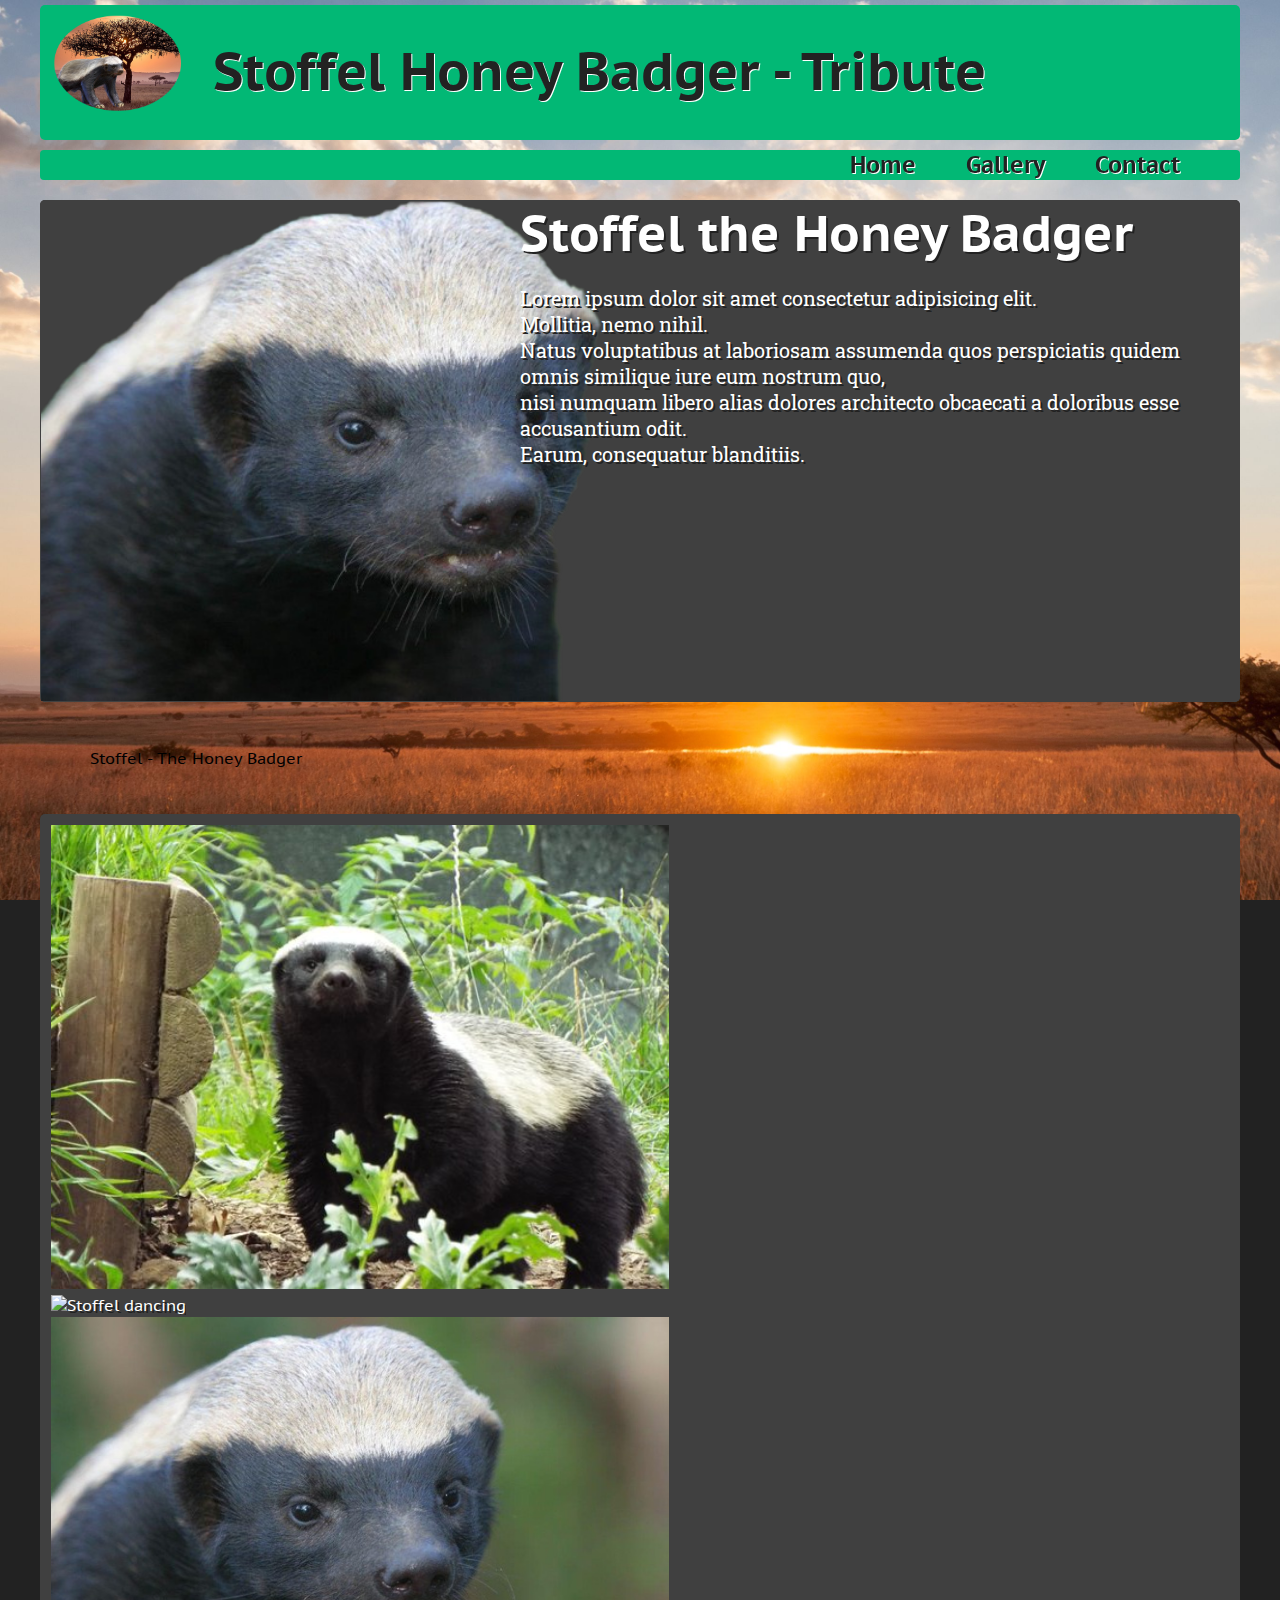
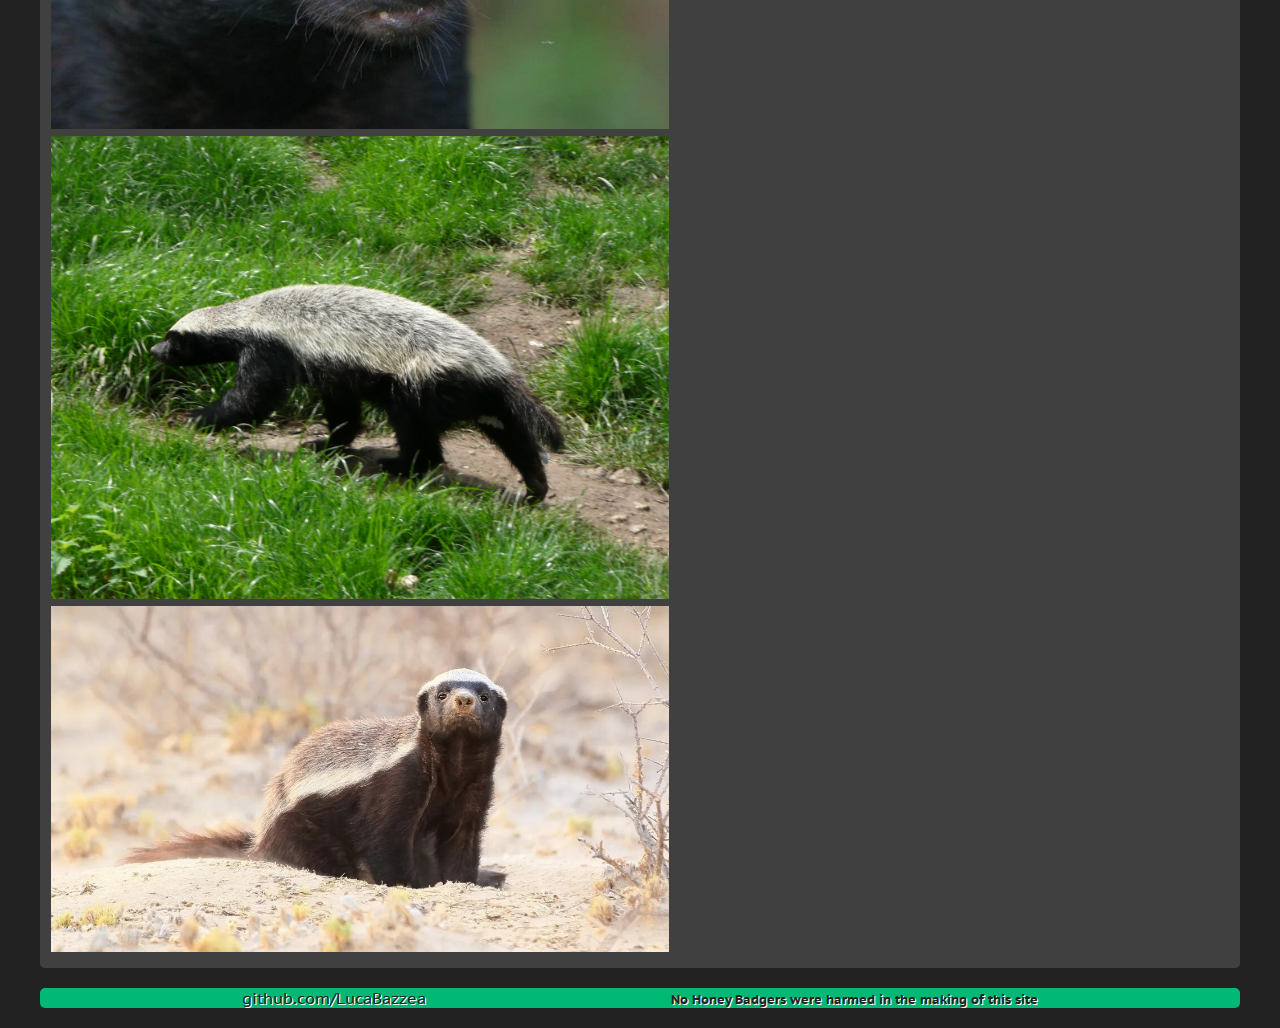
==== index.html @ 53bf0c2d "responsive rules for header and hero" ====
<!DOCTYPE html>
<html lang="en">
    <head>
        <meta charset="UTF-8">
        <meta name="viewport" content="width=device-width, initial-scale=1.0">
        <meta name="author" content="Luca">
        <link href="https://fonts.googleapis.com/css?family=PT+Sans+Caption|Roboto+Slab&display=swap" rel="stylesheet"> 
        <link rel="stylesheet" type="text/css" href="css/main.css">
        <script async defer crossorigin="anonymous" src="https://connect.facebook.net/en_GB/sdk.js#xfbml=1&version=v5.0"></script>
        <link rel="icon" href="img/Badger2icon.png">
        <title>Stoffel Tribute</title>
    </head>
    <body>
            <div id="fb-root"></div>
            
        <header>
            <div id="header">
                <ul>
                    <li class="logo"><img src="img/logo.png" alt="Stoffel logo" height="100px"></li>
                    <li class="h2-lg"><h2>Stoffel Honey Badger - Tribute</h2></li>
                    <li class="h2-sm"><h2>Stoffel Tribute</h2></li>
                </ul>
            </div>
        </header>
        <nav>
            <div id="nav">
                <ul>
                    <li><a href="#footer"><h2>Contact</h2></li></a>
                    <li><a href="#gallery"><h2>Gallery</h2></li></a>
                    <li><a href="#header"><h2>Home</h2></li></a>
                </ul>
            </div>
        </nav>
        <section>
            <div id="hero">
                <article id="heroimg">
                    <img class="herolg" src="img/Badger2.png" alt="A headshot of Stoffel" height="500px">
                    <img class="heromed" src="img/Badger2med.png" alt="A headshot of Stoffel" height="auto">
                    <img class="herosm" src="img/Badger2sm.png" alt="A headshot of Stoffel" height="auto">
                </article>
                <article id="herotxt">
                    <h1>Stoffel the Honey Badger</h1>
                    <p>
                        Lorem ipsum dolor sit amet consectetur adipisicing elit. 
                        <br>Mollitia, nemo nihil. 
                        <br>Natus voluptatibus at laboriosam assumenda quos perspiciatis quidem omnis similique iure eum nostrum quo, 
                        <br>nisi numquam libero alias dolores architecto obcaecati a doloribus esse accusantium odit. 
                        <br>Earum, consequatur blanditiis.
                    </p>
                </article>
            </div>
        </section>
        
            <div id="feed">
                <article class="facebook">
                    <div class="fb-page" data-href="https://web.facebook.com/stoffelthehoneybadger/?_rdc=1&amp;_rdr" data-tabs="timeline" data-width="500px" data-height="563px" data-small-header="false" data-adapt-container-width="true" data-hide-cover="false" data-show-facepile="true">
                        <blockquote cite="https://web.facebook.com/stoffelthehoneybadger/?_rdc=1&amp;_rdr" class="fb-xfbml-parse-ignore">
                            <a href="https://web.facebook.com/stoffelthehoneybadger/?_rdc=1&amp;_rdr">Stoffel - The Honey Badger</a>
                        </blockquote>
                    </div>
                </article>
                <article class="youtube">
                    <iframe width="1000px" height="563px" src="https://www.youtube.com/embed/c36UNSoJenI" frameborder="0" allow="accelerometer; autoplay; encrypted-media; gyroscope; picture-in-picture" allowfullscreen></iframe>
                </article>
                <article class="youtubes">
                    <iframe width="560" height="315" src="https://www.youtube.com/embed/c36UNSoJenI" frameborder="0" allow="accelerometer; autoplay; encrypted-media; gyroscope; picture-in-picture" allowfullscreen></iframe>
                </article>
            </div>    
        
        <section id="gallery">
            <div class="flexbox">
                <picture><img src="img/gorgeousbadger.jpg" alt="Badger in the brush"></picture>
                <picture><img src="img/TheStoffel.gif" alt="Stoffel dancing"></picture>
                <picture><img src="img/Badger2.jpeg" alt="headshot of Stoffel"></picture>
                <picture><img src="img/badgerfield.jpg" alt="Badger in a field"></picture>
                <picture><img src="img/sand-badger.jpg" alt="Badger in the sand"></picture>
            </div>
        </section>
        
        <footer id="footer">
            <div class="feet"><a href="https://github.com/LucaBazzea">github.com/LucaBazzea</a></div>
            <h5 class="feet">No Honey Badgers were harmed in the making of this site</h5>
        </footer>
        
    </body>
</html>
---- css/main.css ----
body {
    margin: 5px 40px 20px 40px;
    font-family: 'PT Sans Caption', sans-serif;
    background-color: #222;
    background-image: url('../img/africa-sunset.jpg');
    background-repeat: no-repeat;
    background-size: cover;
    background-attachment: fixed;
    /*font-family: 'Roboto Slab', serif;*/
}

a {
    color: inherit;
    text-decoration: none;
}

a :hover {
    text-decoration: underline;
    transition-delay: 700ms;
}

p {
    font-family: 'Roboto Slab', serif;
    font-size: 20px;
}

#header {
    background-color: #02b875;
    color: #222;
    text-shadow: 1px 1px #fff;
    border-radius: 5px;
    line-height: 0;
}

#header ul {
    list-style-type: none;
    margin: 0;
    padding: 0 0 0 10px;
}

#header ul li {
    display: inline-block;
}

#header .h2-lg {
    margin: 0 20px;
    position: relative;
    bottom: 25px;
    font-size: 35px;
}

#header .h2-sm {
    display: none;
}

.logo {
    margin: 10px 5px 0 0;
}

nav {
    position: sticky;
    position: -webkit-sticky;
    top: 1px;
    z-index: 1;
}

#nav {
    background-color: #02b875;
    color: #222;
    text-shadow: 1px 1px #fff;
    border-radius: 4px;
    height: 30px;
    margin: 10px 0 0 0;
   
}

#nav ul {
    margin: 0 35px 0 0;
}

#nav ul li {
    list-style-type: none;
    margin: 0 25px;
    font-size: 15px;
    float: right;
}

nav ul li h2 {
    margin: 0;
}

#hero {
    background-color: #404040;
    height: 500px;
    border-radius: 5px;
    padding: 1px 0.5px;
}

#hero article {
    display: inline-block;
}

#hero .herolg {
    display: inline;
}

#hero .heromed, .herosm {
    display: none;
}

#herotxt {
    margin: 0 0 0 40%;
    position: relative;
    top: -505px;
}

#hero h1 {
    font-size: 50px;
    margin: 0;
}

section {
    background-color: #404040;
    border-radius: 5px;
    margin: 20px 0;
    color: white;
    text-shadow: 2px 2px #222;
}

#gallery, #feed {
    padding: 10px;
}

#feed {
    padding: 10px 150px;
}

#feed article {
    display: inline;
}

.youtube {
    float: right;
}

#feed .youtubes {
    display: none;
}

.flexbox {
    flex-wrap: wrap;
    flex-direction: column;
    flex-flow: row wrap;
    display: -webkit-box;
    display: flex;
}
.flexbox picture {
    -webkit-box-flex: auto;
    -ms-flex: auto;
    flex: auto;
    width: 500px;
    margin: .2%;
}

.flexbox picture img {
    width: 100%;
    height: auto;
}

.flexbox picture img :hover {
    scale: 1.1;
}

.facebook, .instagram {
    display: inline;
}

.facebook .fb-page {
    width: 500px;
}

#footer {
    background-color: #02b875;
    color: #222;
    text-shadow: 1px 1px #fff;
    border-radius: 5px;
    text-align: center;
}

#footer .feet {
    display: inline;
    margin: 0 10%;
}

@media screen and (max-width: 1886px) {
    #feed {
        padding: 10px;
    }
}

@media screen and (max-width: 1602px) {
    #feed .youtube {
        display: none;
    }

    #feed .youtubes {
        display: block;
        position: relative;
        top: 125px;
        float: right;
    }
}

@media screen and (max-width: 1166px) {
    #header .h2-lg {
        font-size: 30px;
        bottom: 25px;
    }

    #herotxt {
        position: relative;
        top: -500px;
        margin: 0 1px 0 52%;
    }

    #hero h1 {
        font-size: 35px;
    }

    #hero p {
        font-size: 15px;
    }

    #feed {
        padding: 10px;
    }

    #feed div {
        margin: 0;
    }

    #feed .facebook {
        display: block;
        margin-left: auto;
        margin-right: auto;
        width: 50%;
    }

    #feed .youtubes {
        top: 0;
        float: none;
        display: block;
        margin: 10px auto 0 auto;
        width: 56%;
    }

    #footer .feet {
        margin: 0 5px;
        font-size: 12px;
    }

}

@media screen and (max-width: 1038px) {
    
    #header .h2-lg {
        font-size: 20px;
        bottom: 35px;
    }

    #herotxt {
        margin: 0 10px 0 5%;
    }

    #hero h1 {
        font-size: 50px;
    }

    #hero p {
        font-size: 20px;
    }
}

@media screen and (max-width: 782px) {
    #header .h2-lg {
        display: none;    
    }

    #header .h2-sm {
        margin: 0 0 0 20px;
        display: inline-block;
        position: relative;
        bottom: 40px;
    }

    .herolg {
        display: none;
    }

    .heromed {
        display: inline-block;
    }

    #hero h1 {
        font-size: 30px;
    }

    #hero p {
        font-size: 15px;
    }

    #footer .feet {
        display: inline-block;
    }
}

@media screen and (max-width: 550px) {
    #nav ul {
        margin: 0 10px 0 0;
    }
    
    #nav ul li {
        list-style-type: none;
        margin: 0 20px 0 0;
        font-size: 10px;
        float: right;
    }

    #nav ul li a h2 {
        margin: 5px 0 0 0;
    }
}

@media screen and (max-width: 470px) {
    .logo {
        margin: 10px auto 0 auto;
        display: block;
        width: 50%;
    }
    
    #header h2 {
        margin: 0;
    }

    #header .h2-sm {
        margin: 0 0 0 20px;
        display: inline;
        position: static;
        bottom: 0;
        line-height: 30px;
        text-align: center;
    }

}
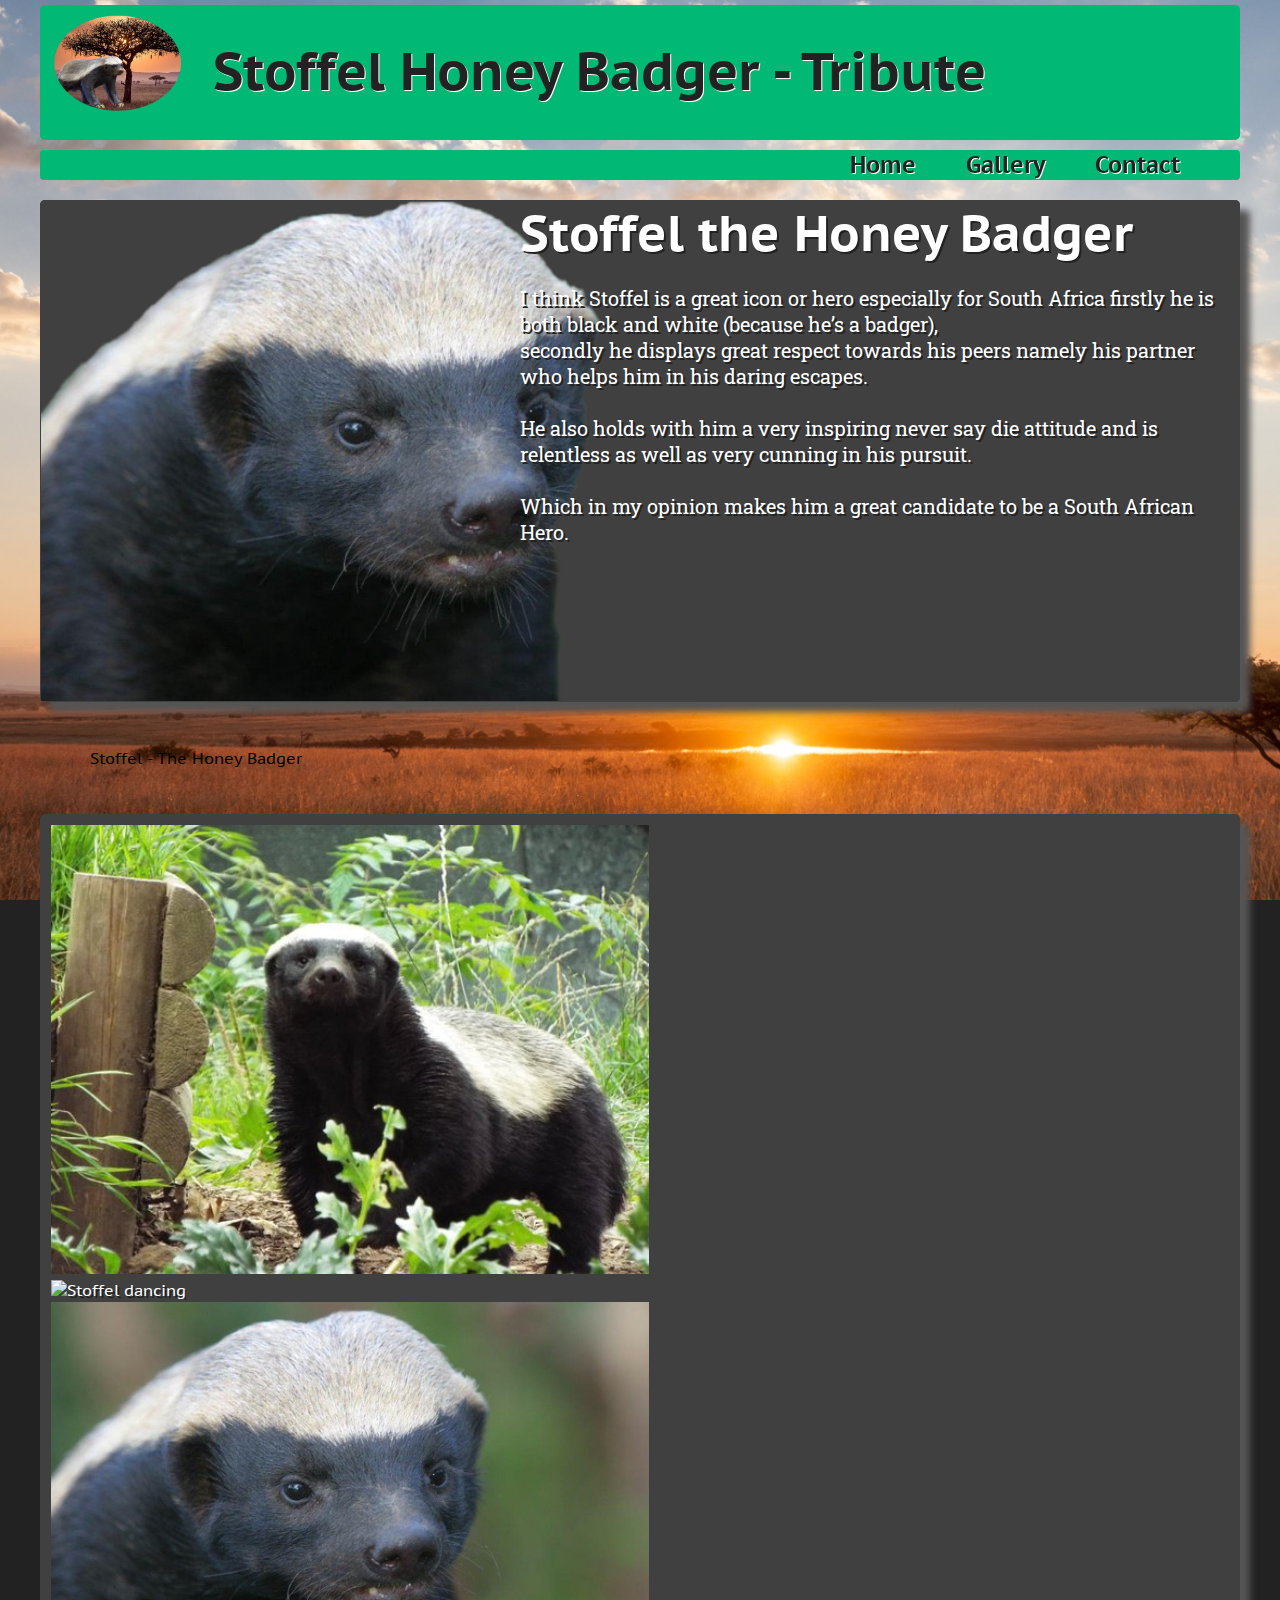
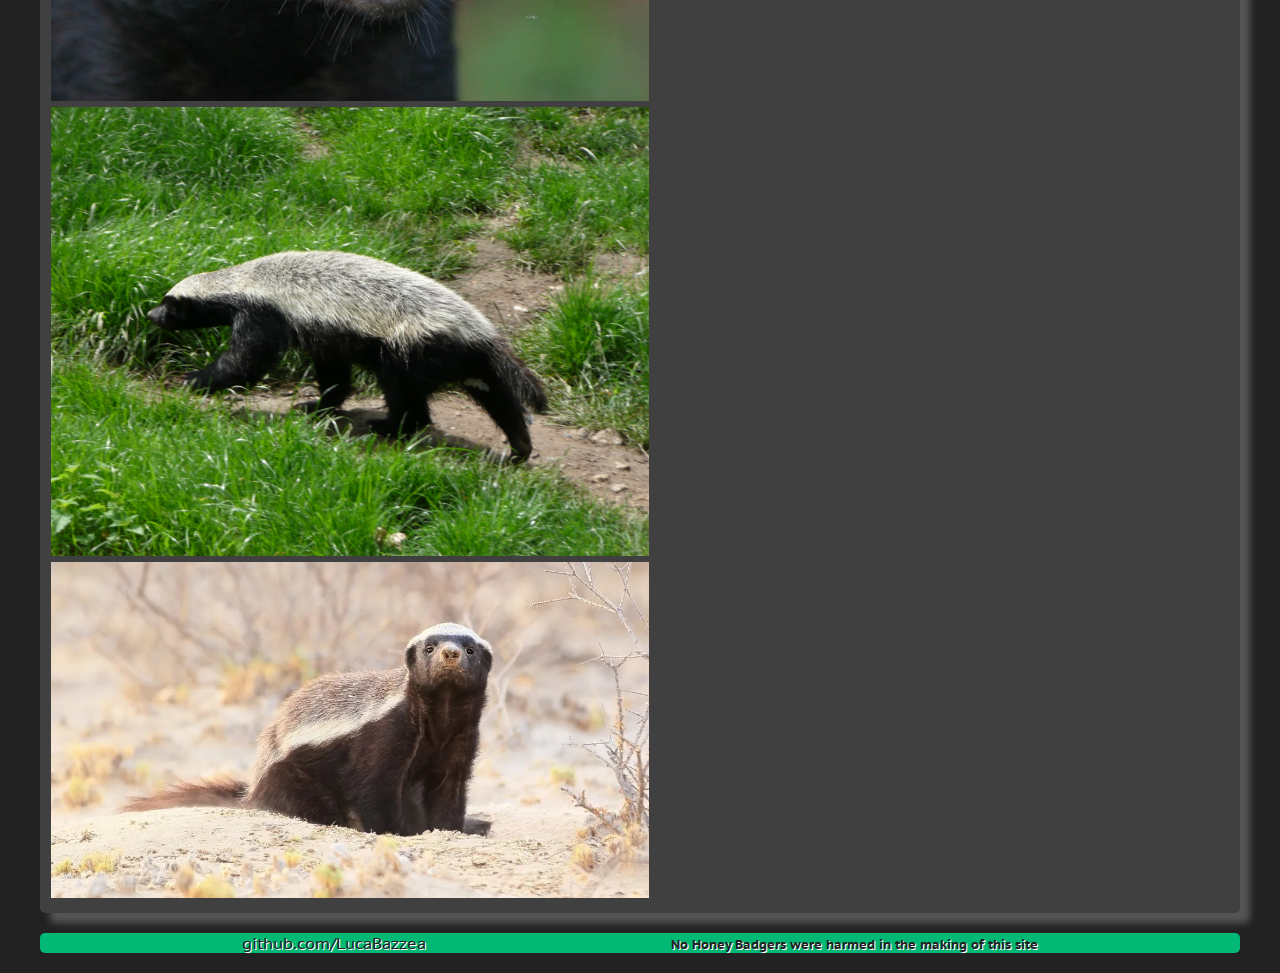
==== commit 4d08ffde: "lightbox" ====
--- a/index.html
+++ b/index.html
@@ -4,6 +4,8 @@
         <meta charset="UTF-8">
         <meta name="viewport" content="width=device-width, initial-scale=1.0">
         <meta name="author" content="Luca">
+        <link rel="stylesheet" href="css/lightbox.min.css">
+        
         <link href="https://fonts.googleapis.com/css?family=PT+Sans+Caption|Roboto+Slab&display=swap" rel="stylesheet"> 
         <link rel="stylesheet" type="text/css" href="css/main.css">
         <script async defer crossorigin="anonymous" src="https://connect.facebook.net/en_GB/sdk.js#xfbml=1&version=v5.0"></script>
@@ -41,11 +43,13 @@
                 <article id="herotxt">
                     <h1>Stoffel the Honey Badger</h1>
                     <p>
-                        Lorem ipsum dolor sit amet consectetur adipisicing elit. 
-                        <br>Mollitia, nemo nihil. 
-                        <br>Natus voluptatibus at laboriosam assumenda quos perspiciatis quidem omnis similique iure eum nostrum quo, 
-                        <br>nisi numquam libero alias dolores architecto obcaecati a doloribus esse accusantium odit. 
-                        <br>Earum, consequatur blanditiis.
+                        I think Stoffel is a great icon or hero especially for South Africa firstly he is both black and white (because he’s a badger), 
+                        <br>secondly he displays great respect towards his peers namely his partner who helps him in his daring escapes.
+                        <br>
+                        <br>He also holds with him a very inspiring never say die attitude and is relentless as well as very cunning in his pursuit.
+                        <br>
+                        <br>Which in my opinion makes him a great candidate to be a South African Hero.
+
                     </p>
                 </article>
             </div>
@@ -59,21 +63,38 @@
                         </blockquote>
                     </div>
                 </article>
+                <article class="facebook-m">
+                    <div class="fb-page" data-href="https://web.facebook.com/stoffelthehoneybadger/?_rdc=1&amp;_rdr" data-tabs="timeline" data-width="350px" data-height="563px" data-small-header="false" data-adapt-container-width="true" data-hide-cover="false" data-show-facepile="true">
+                        <blockquote cite="https://web.facebook.com/stoffelthehoneybadger/?_rdc=1&amp;_rdr" class="fb-xfbml-parse-ignore">
+                            <a href="https://web.facebook.com/stoffelthehoneybadger/?_rdc=1&amp;_rdr">Stoffel - The Honey Badger</a>
+                        </blockquote>
+                    </div>
+                </article>
+                <article class="facebook-s">
+                    <div class="fb-page" data-href="https://web.facebook.com/stoffelthehoneybadger/?_rdc=1&amp;_rdr" data-tabs="timeline" data-width="270px" data-height="500px" data-small-header="false" data-adapt-container-width="true" data-hide-cover="false" data-show-facepile="true">
+                        <blockquote cite="https://web.facebook.com/stoffelthehoneybadger/?_rdc=1&amp;_rdr" class="fb-xfbml-parse-ignore">
+                            <a href="https://web.facebook.com/stoffelthehoneybadger/?_rdc=1&amp;_rdr">Stoffel - The Honey Badger</a>
+                        </blockquote>
+                    </div>
+                </article>
                 <article class="youtube">
                     <iframe width="1000px" height="563px" src="https://www.youtube.com/embed/c36UNSoJenI" frameborder="0" allow="accelerometer; autoplay; encrypted-media; gyroscope; picture-in-picture" allowfullscreen></iframe>
                 </article>
-                <article class="youtubes">
+                <article class="youtube-m">
+                    <iframe width="800px" height="450px" src="https://www.youtube.com/embed/c36UNSoJenI" frameborder="0" allow="accelerometer; autoplay; encrypted-media; gyroscope; picture-in-picture" allowfullscreen></iframe>
+                </article>
+                <article class="youtube-s">
                     <iframe width="560" height="315" src="https://www.youtube.com/embed/c36UNSoJenI" frameborder="0" allow="accelerometer; autoplay; encrypted-media; gyroscope; picture-in-picture" allowfullscreen></iframe>
                 </article>
             </div>    
         
         <section id="gallery">
             <div class="flexbox">
-                <picture><img src="img/gorgeousbadger.jpg" alt="Badger in the brush"></picture>
-                <picture><img src="img/TheStoffel.gif" alt="Stoffel dancing"></picture>
-                <picture><img src="img/Badger2.jpeg" alt="headshot of Stoffel"></picture>
-                <picture><img src="img/badgerfield.jpg" alt="Badger in a field"></picture>
-                <picture><img src="img/sand-badger.jpg" alt="Badger in the sand"></picture>
+                <picture><a href="img/gorgeousbadger.jpg" data-lightbox="mygallery"><img src="img/gorgeousbadger.jpg" alt="Badger in the brush"></a></picture>
+                <picture><a href="img/TheStoffel.gif" data-lightbox="mygallery"><img src="img/TheStoffel.gif" alt="Stoffel dancing"></a></picture>
+                <picture><a href="img/Badger2.jpeg" data-lightbox="mygallery"><img src="img/Badger2.jpeg" alt="headshot of Stoffel"></a></picture>
+                <picture><a href="img/badgerfield.jpg" data-lightbox="mygallery"><img src="img/badgerfield.jpg" alt="Badger in a field"></a></picture>
+                <picture><a href="img/sand-badger.jpg" data-lightbox="mygallery"><img src="img/sand-badger.jpg" alt="Badger in the sand"></a></picture>
             </div>
         </section>
         
@@ -81,6 +102,6 @@
             <div class="feet"><a href="https://github.com/LucaBazzea">github.com/LucaBazzea</a></div>
             <h5 class="feet">No Honey Badgers were harmed in the making of this site</h5>
         </footer>
-        
+        <script src="js/lightbox-plus-jquery.min.js"></script>
     </body>
 </html>--- a/css/main.css
+++ b/css/main.css
@@ -125,6 +125,7 @@
     margin: 20px 0;
     color: white;
     text-shadow: 2px 2px #222;
+    box-shadow: 10px 10px 7px #555;
 }
 
 #gallery, #feed {
@@ -136,14 +137,32 @@
 }
 
 #feed article {
-    display: inline;
-}
-
-.youtube {
+   display: inline;
+}
+
+#feed iframe {
+    background-color: #404040;
+    padding: 10px;
+    border-radius: 5px;
+}
+
+#feed .facebook-m {
+    display: none;
+}
+
+#feed .facebook-s {
+    display: none;
+}
+
+#feed .youtube {
     float: right;
 }
 
-#feed .youtubes {
+#feed .youtube-m {
+    display: none;
+}
+
+#feed .youtube-s {
     display: none;
 }
 
@@ -171,14 +190,6 @@
     scale: 1.1;
 }
 
-.facebook, .instagram {
-    display: inline;
-}
-
-.facebook .fb-page {
-    width: 500px;
-}
-
 #footer {
     background-color: #02b875;
     color: #222;
@@ -203,7 +214,7 @@
         display: none;
     }
 
-    #feed .youtubes {
+    #feed .youtube-s {
         display: block;
         position: relative;
         top: 125px;
@@ -231,6 +242,10 @@
         font-size: 15px;
     }
 
+    #feed article {
+        text-align: center;
+    }
+
     #feed {
         padding: 10px;
     }
@@ -246,12 +261,15 @@
         width: 50%;
     }
 
-    #feed .youtubes {
+    #feed .youtube-m {
         top: 0;
         float: none;
         display: block;
         margin: 10px auto 0 auto;
-        width: 56%;
+    }
+
+    #feed .youtube-s {
+        display: none;
     }
 
     #footer .feet {
@@ -262,7 +280,6 @@
 }
 
 @media screen and (max-width: 1038px) {
-    
     #header .h2-lg {
         font-size: 20px;
         bottom: 35px;
@@ -278,6 +295,22 @@
 
     #hero p {
         font-size: 20px;
+    }
+
+    #feed .facebook {
+        display: none;
+    }
+
+    #feed .facebook-m {
+        display: block;
+    }
+
+    #feed .youtube-m {
+        display: none;
+    }
+
+    #feed .youtube-s {
+        display: block;
     }
 }
 
@@ -293,7 +326,11 @@
         bottom: 40px;
     }
 
-    .herolg {
+    #hero #herotxt {
+     
+    }
+
+    #hero .herolg {
         display: none;
     }
 
@@ -315,6 +352,10 @@
 }
 
 @media screen and (max-width: 550px) {
+    #header ul {
+        text-align: center;
+    }
+    
     #nav ul {
         margin: 0 10px 0 0;
     }
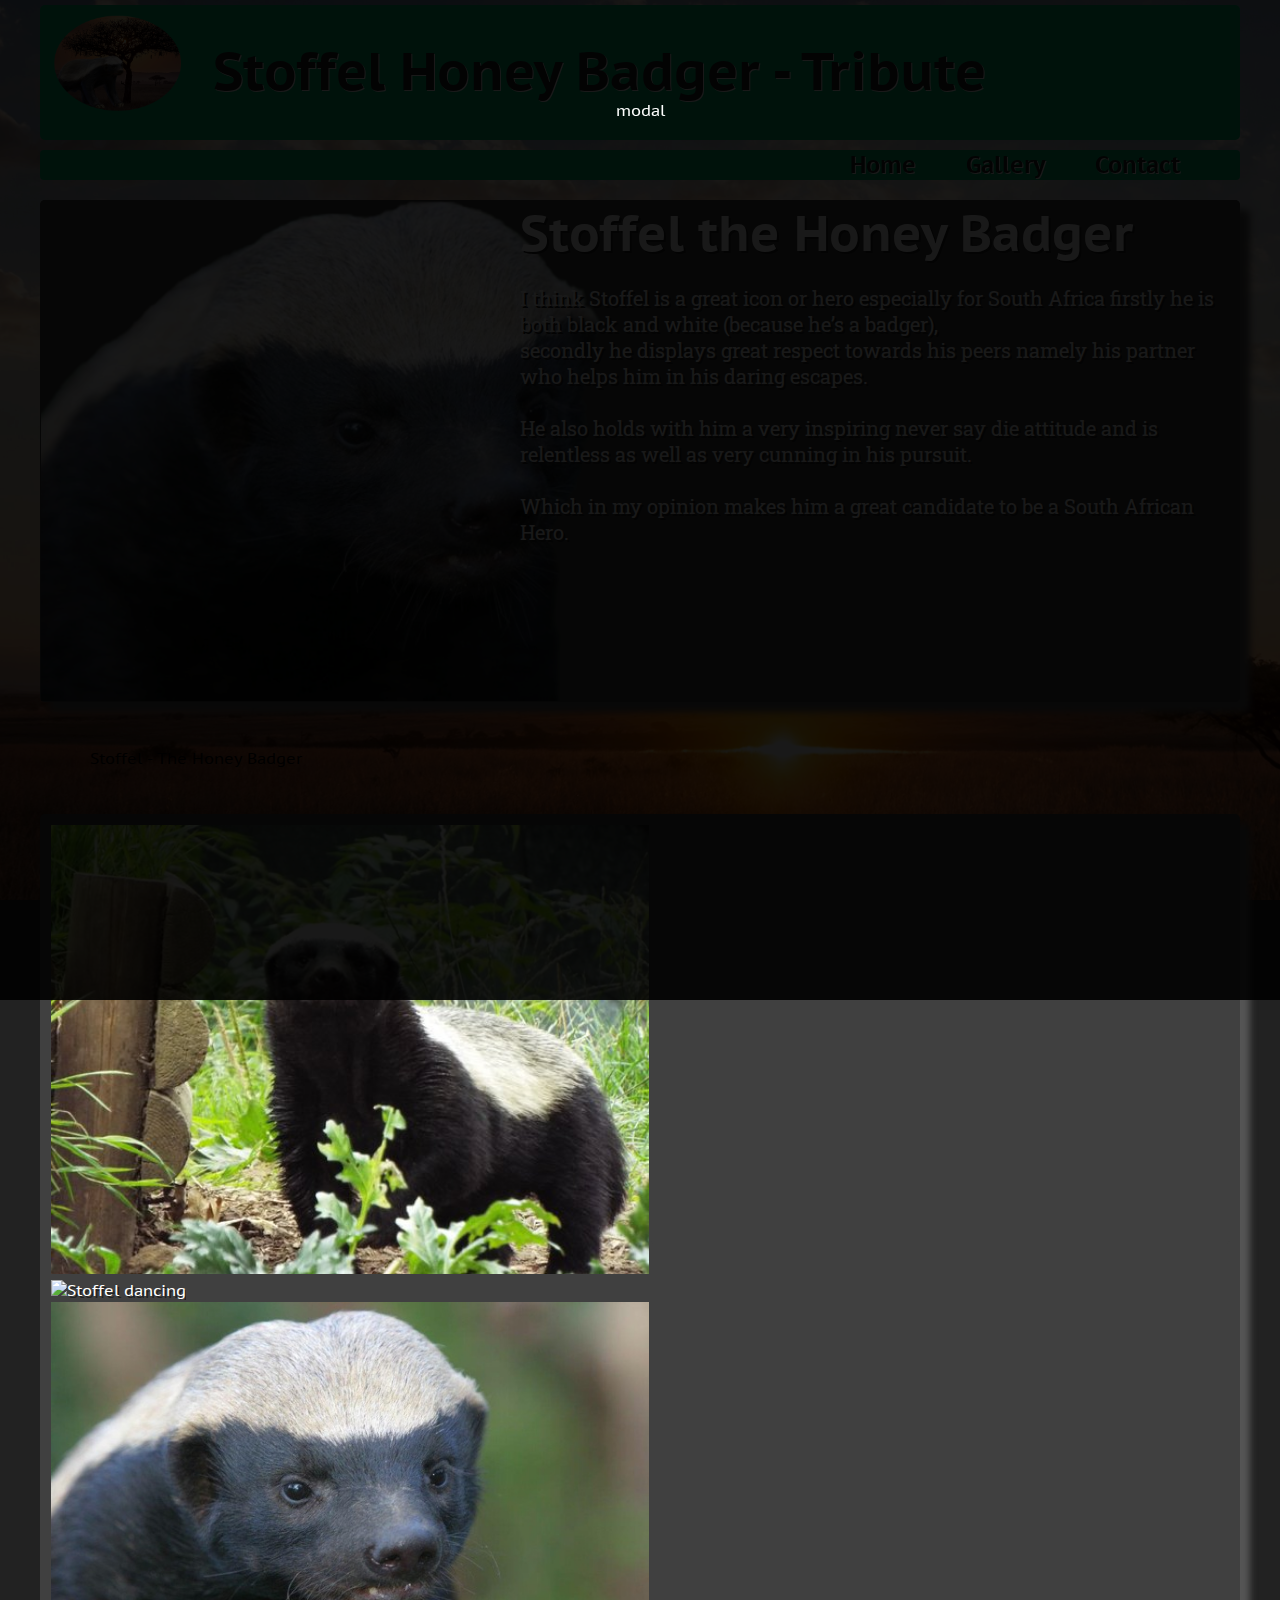
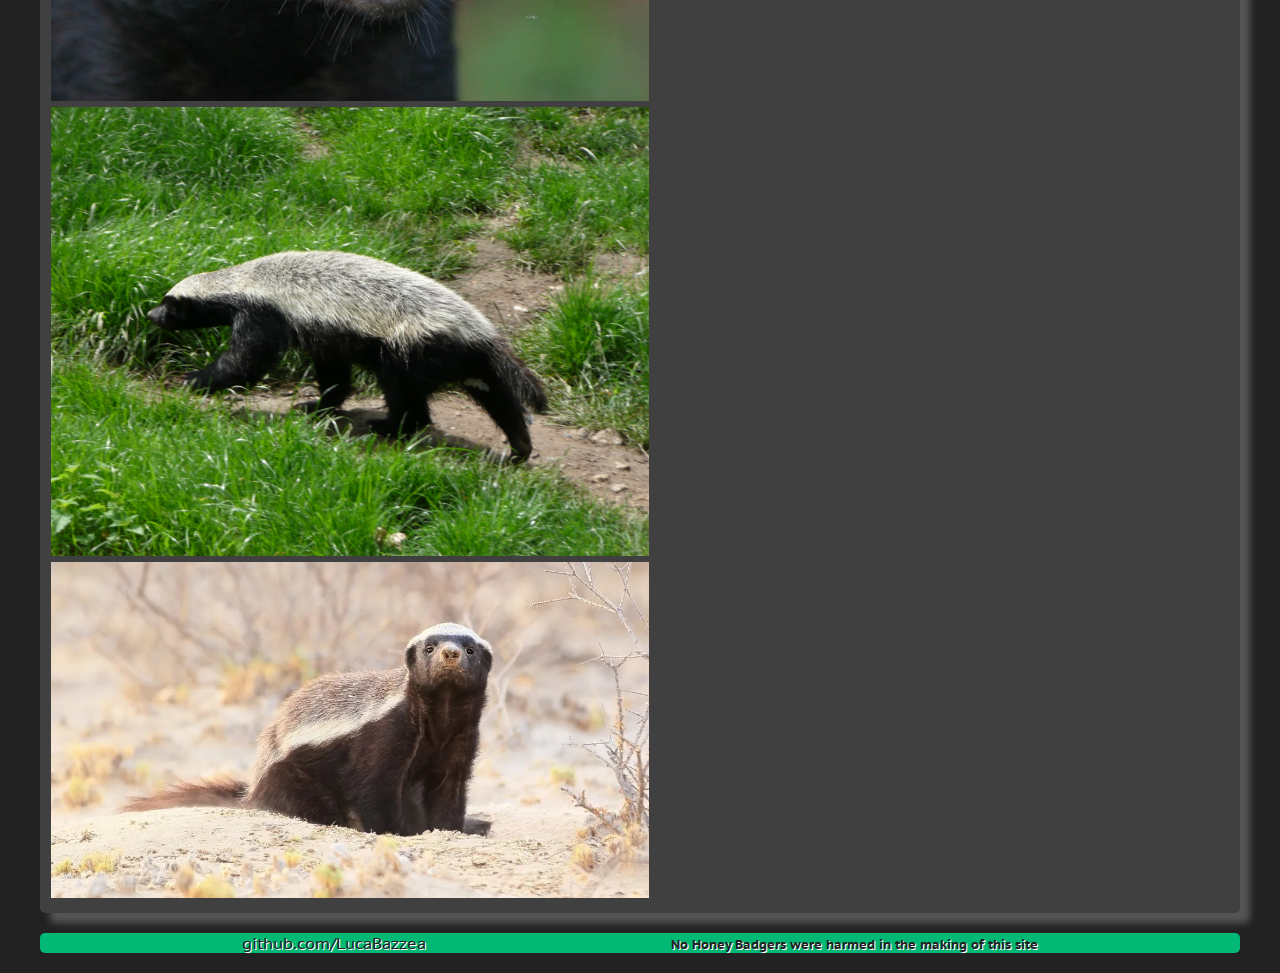
==== commit 6c263512: "modal" ====
--- a/index.html
+++ b/index.html
@@ -4,8 +4,6 @@
         <meta charset="UTF-8">
         <meta name="viewport" content="width=device-width, initial-scale=1.0">
         <meta name="author" content="Luca">
-        <link rel="stylesheet" href="css/lightbox.min.css">
-        
         <link href="https://fonts.googleapis.com/css?family=PT+Sans+Caption|Roboto+Slab&display=swap" rel="stylesheet"> 
         <link rel="stylesheet" type="text/css" href="css/main.css">
         <script async defer crossorigin="anonymous" src="https://connect.facebook.net/en_GB/sdk.js#xfbml=1&version=v5.0"></script>
@@ -86,8 +84,12 @@
                 <article class="youtube-s">
                     <iframe width="560" height="315" src="https://www.youtube.com/embed/c36UNSoJenI" frameborder="0" allow="accelerometer; autoplay; encrypted-media; gyroscope; picture-in-picture" allowfullscreen></iframe>
                 </article>
-            </div>    
+            </div>
         
+        <div id="myModal">
+            modal
+        </div>
+
         <section id="gallery">
             <div class="flexbox">
                 <picture><a href="img/gorgeousbadger.jpg" data-lightbox="mygallery"><img src="img/gorgeousbadger.jpg" alt="Badger in the brush"></a></picture>
@@ -102,6 +104,6 @@
             <div class="feet"><a href="https://github.com/LucaBazzea">github.com/LucaBazzea</a></div>
             <h5 class="feet">No Honey Badgers were harmed in the making of this site</h5>
         </footer>
-        <script src="js/lightbox-plus-jquery.min.js"></script>
+        <script src="js/modal.js"></script>
     </body>
 </html>--- a/css/main.css
+++ b/css/main.css
@@ -166,6 +166,23 @@
     display: none;
 }
 
+#myModal {
+    /*display: none;*/
+    text-align: center;
+    color: white;
+    position: fixed;
+    z-index: 1;
+    padding-top: 100px;
+    margin: 0; 
+    left: 0;
+    top: 0;
+    width: 100%;
+    height: 100%;
+    overflow: auto;
+    background-color: #000;
+    background-color: rgba(0,0,0,0.9);
+  }
+
 .flexbox {
     flex-wrap: wrap;
     flex-direction: column;
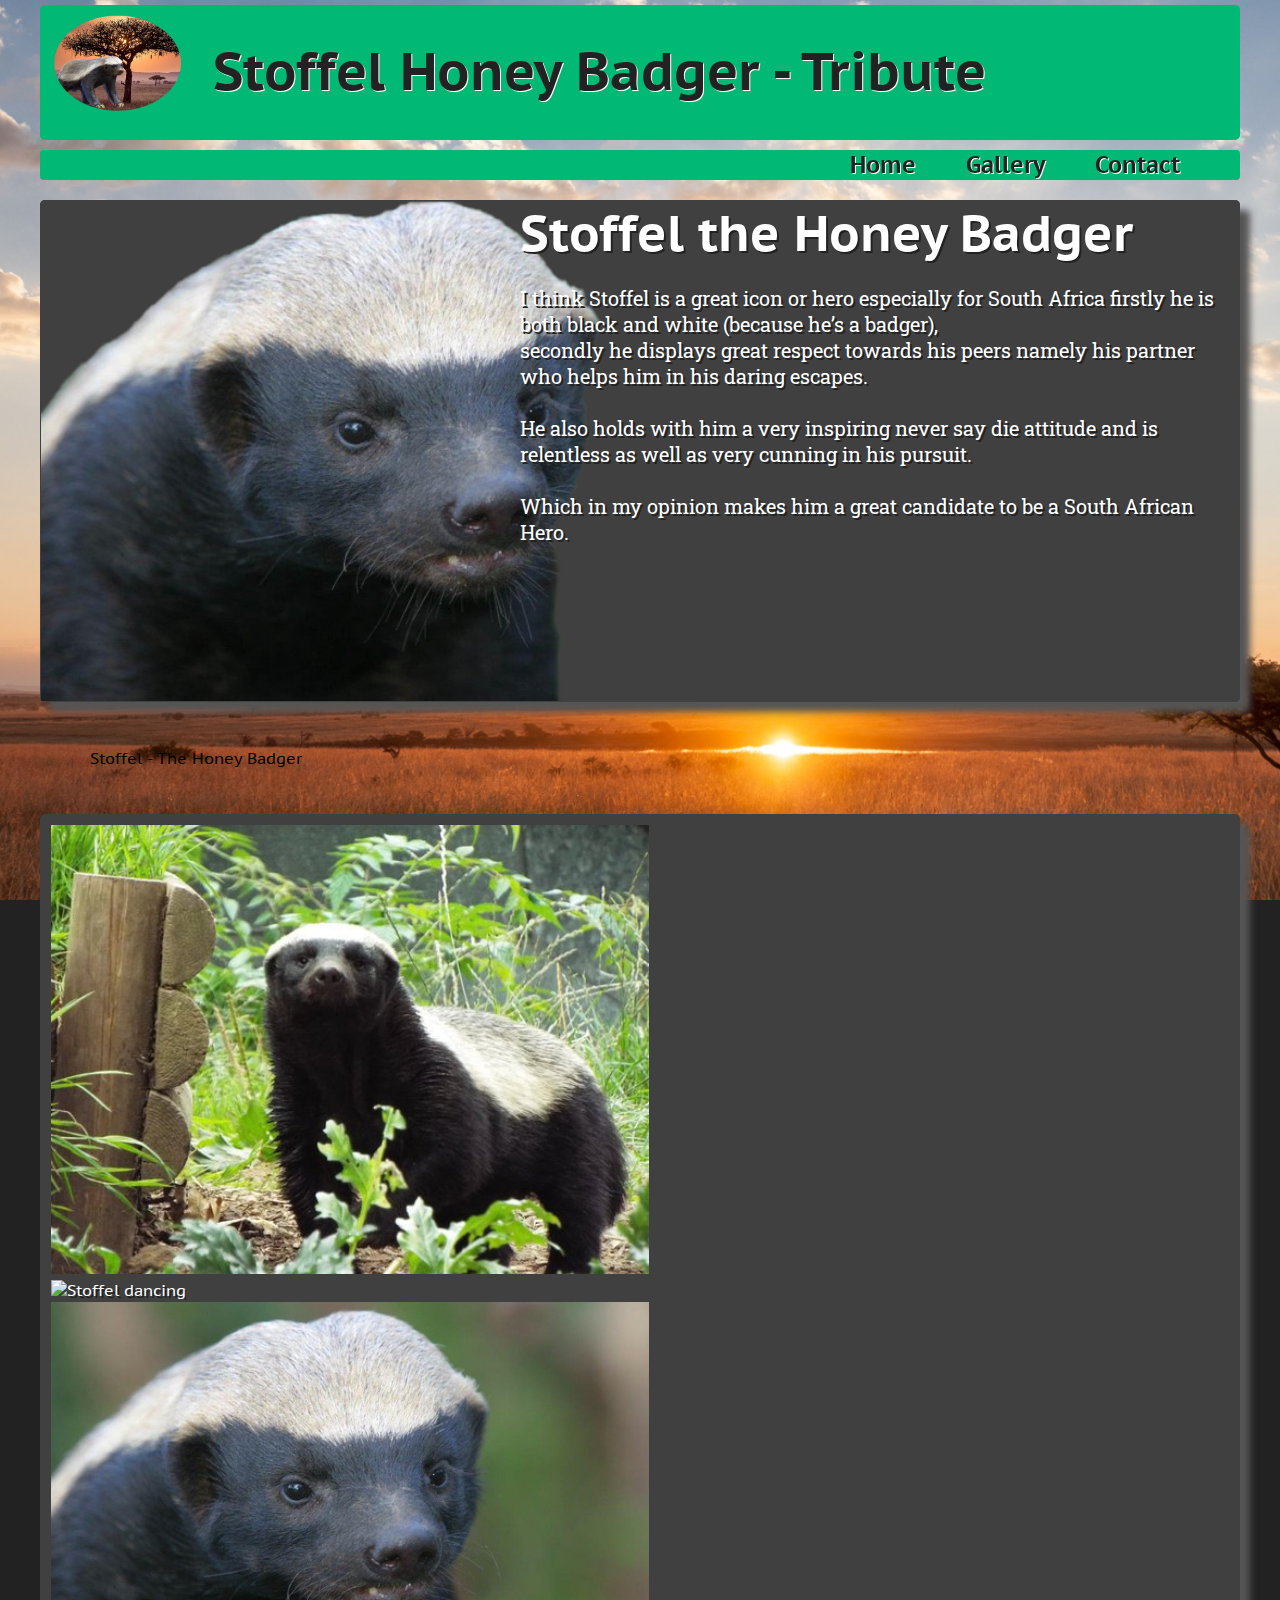
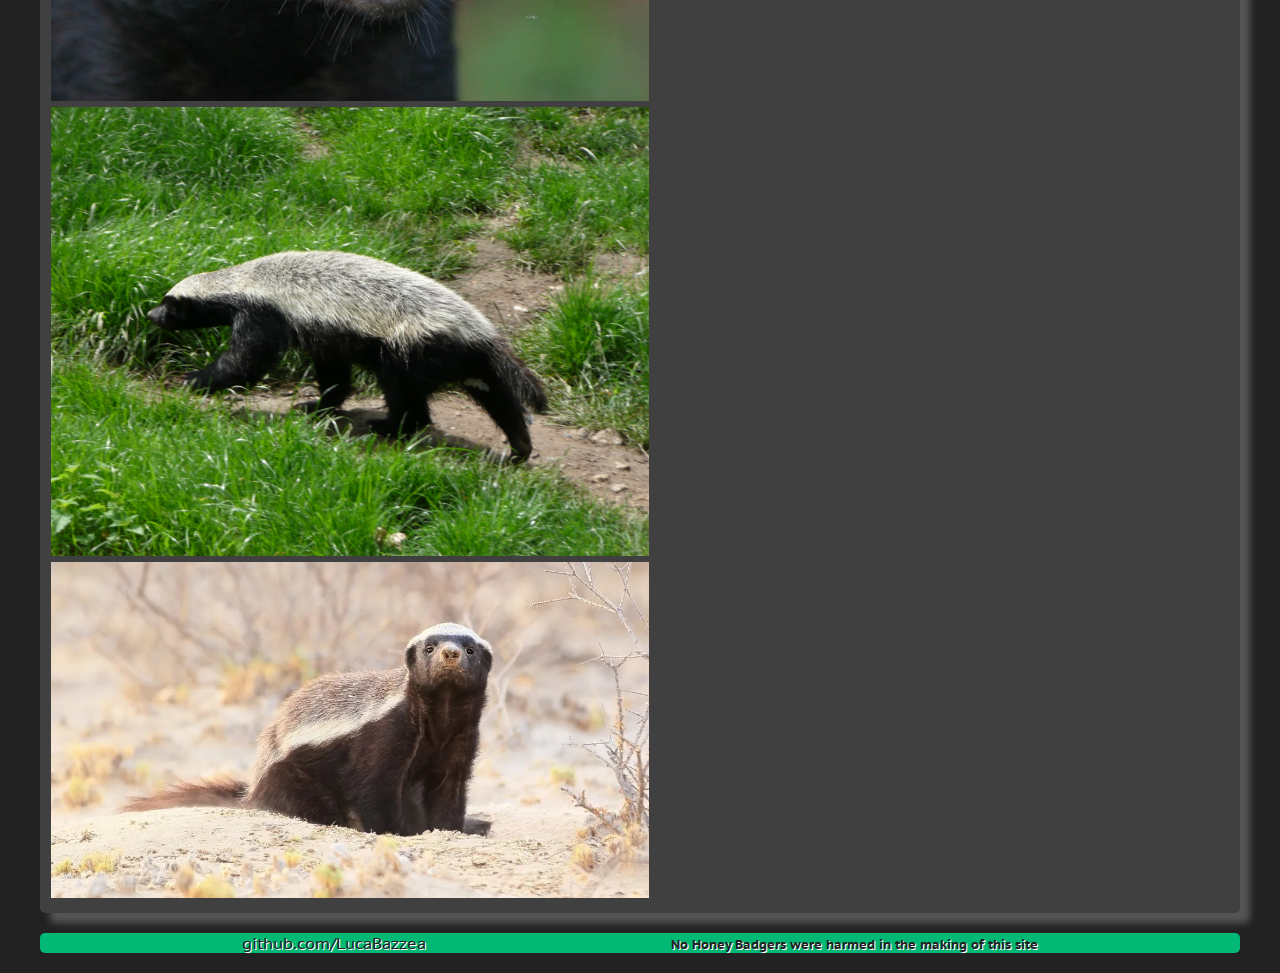
==== commit 12a11ffc: "FML" ====
--- a/index.html
+++ b/index.html
@@ -86,17 +86,19 @@
                 </article>
             </div>
         
-        <div id="myModal">
-            modal
+        <div id="myModal" class="modal">
+            <span class="close">X</span>
+            <img class="modal-img" id="img01">
+            <div id="caption"></div>
         </div>
 
         <section id="gallery">
             <div class="flexbox">
-                <picture><a href="img/gorgeousbadger.jpg" data-lightbox="mygallery"><img src="img/gorgeousbadger.jpg" alt="Badger in the brush"></a></picture>
-                <picture><a href="img/TheStoffel.gif" data-lightbox="mygallery"><img src="img/TheStoffel.gif" alt="Stoffel dancing"></a></picture>
-                <picture><a href="img/Badger2.jpeg" data-lightbox="mygallery"><img src="img/Badger2.jpeg" alt="headshot of Stoffel"></a></picture>
-                <picture><a href="img/badgerfield.jpg" data-lightbox="mygallery"><img src="img/badgerfield.jpg" alt="Badger in a field"></a></picture>
-                <picture><a href="img/sand-badger.jpg" data-lightbox="mygallery"><img src="img/sand-badger.jpg" alt="Badger in the sand"></a></picture>
+                <picture><img id="Img1" src="img/gorgeousbadger.jpg" alt="Badger in the brush"></picture>
+                <picture><img src="img/TheStoffel.gif" alt="Stoffel dancing"></picture>
+                <picture><img src="img/Badger2.jpeg" alt="headshot of Stoffel"></picture>
+                <picture><img src="img/badgerfield.jpg" alt="Badger in a field"></picture>
+                <picture><img src="img/sand-badger.jpg" alt="Badger in the sand"></picture>
             </div>
         </section>
         
--- a/css/main.css
+++ b/css/main.css
@@ -167,9 +167,8 @@
 }
 
 #myModal {
-    /*display: none;*/
+    display: none;
     text-align: center;
-    color: white;
     position: fixed;
     z-index: 1;
     padding-top: 100px;
@@ -180,8 +179,22 @@
     height: 100%;
     overflow: auto;
     background-color: #000;
-    background-color: rgba(0,0,0,0.9);
-  }
+    background-color: rgba(0,0,0,0.8);
+}
+
+.close {
+    color: #ffffff;
+    font-size: 40px;
+    font-weight: bold;
+    float: right;
+    margin: 0 10% 0 0;
+}
+
+.modal-img {
+    display: block;
+    margin: auto;
+    max-width: 500px;
+}
 
 .flexbox {
     flex-wrap: wrap;
@@ -361,6 +374,10 @@
 
     #hero p {
         font-size: 15px;
+    }
+
+    .modal-content {
+        width: 100%;
     }
 
     #footer .feet {
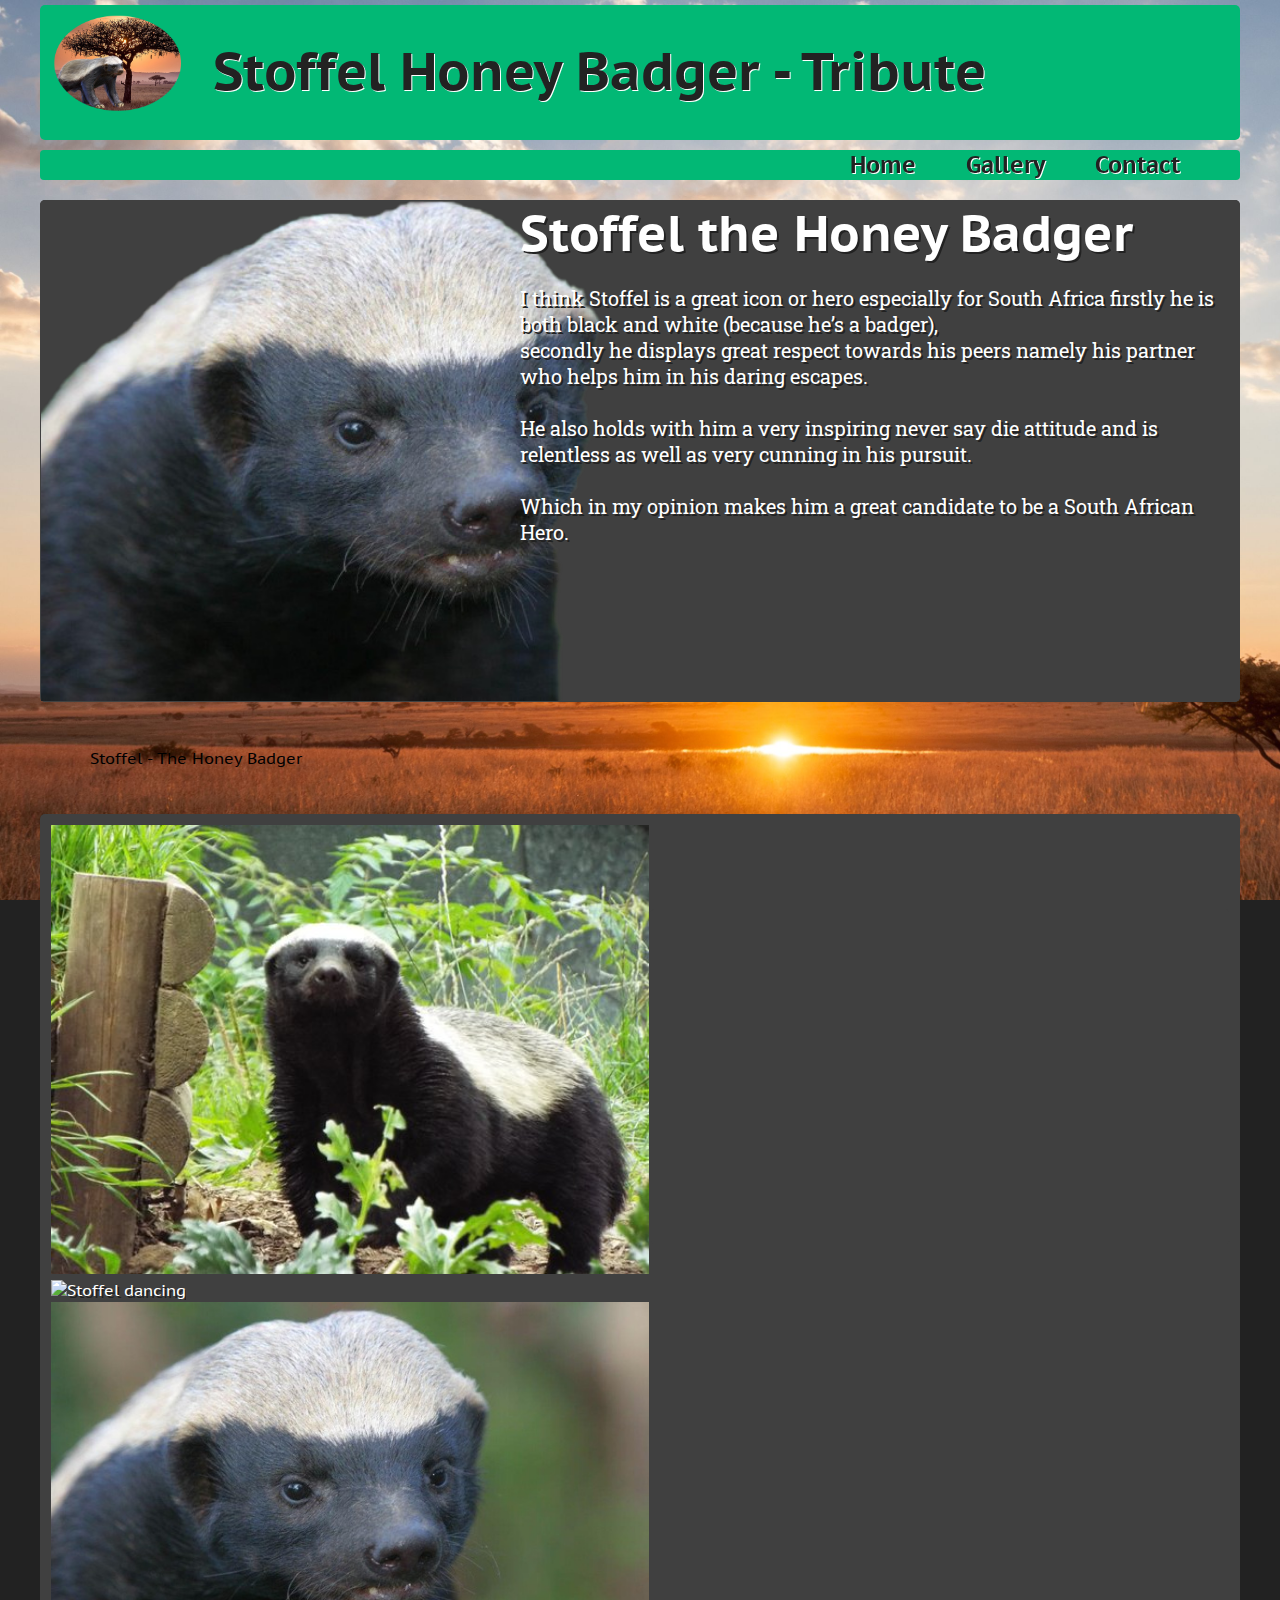
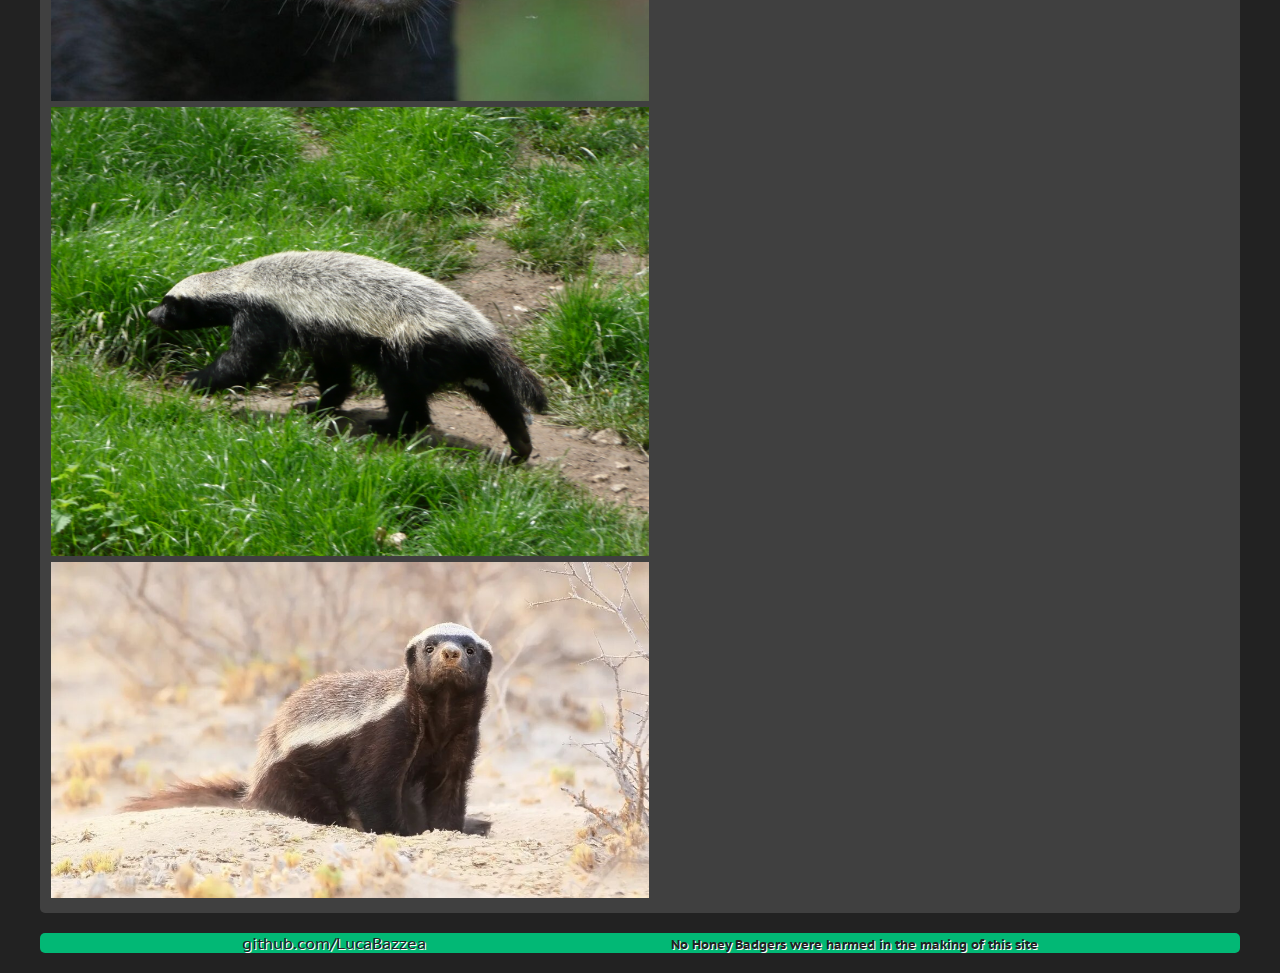
==== commit 921b4ed3: "last media queries" ====
--- a/index.html
+++ b/index.html
@@ -69,7 +69,7 @@
                     </div>
                 </article>
                 <article class="facebook-s">
-                    <div class="fb-page" data-href="https://web.facebook.com/stoffelthehoneybadger/?_rdc=1&amp;_rdr" data-tabs="timeline" data-width="270px" data-height="500px" data-small-header="false" data-adapt-container-width="true" data-hide-cover="false" data-show-facepile="true">
+                    <div class="fb-page" data-href="https://web.facebook.com/stoffelthehoneybadger/?_rdc=1&amp;_rdr" data-tabs="timeline" data-width="200px" data-height="500px" data-small-header="false" data-adapt-container-width="true" data-hide-cover="false" data-show-facepile="true">
                         <blockquote cite="https://web.facebook.com/stoffelthehoneybadger/?_rdc=1&amp;_rdr" class="fb-xfbml-parse-ignore">
                             <a href="https://web.facebook.com/stoffelthehoneybadger/?_rdc=1&amp;_rdr">Stoffel - The Honey Badger</a>
                         </blockquote>
@@ -83,6 +83,9 @@
                 </article>
                 <article class="youtube-s">
                     <iframe width="560" height="315" src="https://www.youtube.com/embed/c36UNSoJenI" frameborder="0" allow="accelerometer; autoplay; encrypted-media; gyroscope; picture-in-picture" allowfullscreen></iframe>
+                </article>
+                <article class="youtube-xs">
+                    <iframe width="320" height="180" src="https://www.youtube.com/embed/c36UNSoJenI" frameborder="0" allow="accelerometer; autoplay; encrypted-media; gyroscope; picture-in-picture" allowfullscreen></iframe>
                 </article>
             </div>
         
--- a/css/main.css
+++ b/css/main.css
@@ -125,7 +125,6 @@
     margin: 20px 0;
     color: white;
     text-shadow: 2px 2px #222;
-    box-shadow: 10px 10px 7px #555;
 }
 
 #gallery, #feed {
@@ -163,6 +162,10 @@
 }
 
 #feed .youtube-s {
+    display: none;
+}
+
+#feed .youtube-xs {
     display: none;
 }
 
@@ -295,7 +298,7 @@
         top: 0;
         float: none;
         display: block;
-        margin: 10px auto 0 auto;
+        margin: 40px auto 0 auto;
     }
 
     #feed .youtube-s {
@@ -327,6 +330,15 @@
         font-size: 20px;
     }
 
+    #feed {
+        height: 1000px;
+        text-align: center;
+    }
+
+    #feed article {
+        text-align: center;
+    }
+
     #feed .facebook {
         display: none;
     }
@@ -341,6 +353,7 @@
 
     #feed .youtube-s {
         display: block;
+        float: none;
     }
 }
 
@@ -357,15 +370,19 @@
     }
 
     #hero #herotxt {
-     
+        display: inline-block;
+        top: -250px;
     }
 
     #hero .herolg {
         display: none;
     }
 
-    .heromed {
+    #hero .heromed {
         display: inline-block;
+        position: relative;
+        bottom: -246px;
+        margin-left: 1px;
     }
 
     #hero h1 {
@@ -376,7 +393,7 @@
         font-size: 15px;
     }
 
-    .modal-content {
+    .modal-img {
         width: 100%;
     }
 
@@ -385,7 +402,27 @@
     }
 }
 
+@media screen and (max-width: 681px) {
+    #feed {
+        height: 790px;
+    }
+    
+    #feed .youtube-s {
+        display: none;
+    }
+
+    #feed .youtube-xs {
+        display: block;
+        margin-top: 30px;
+    }
+}
+
 @media screen and (max-width: 550px) {
+    body {
+        margin-left: 2%;
+        margin-right: 2%;
+    }
+    
     #header ul {
         text-align: center;
     }
@@ -404,6 +441,8 @@
     #nav ul li a h2 {
         margin: 5px 0 0 0;
     }
+
+    #hero 
 }
 
 @media screen and (max-width: 470px) {
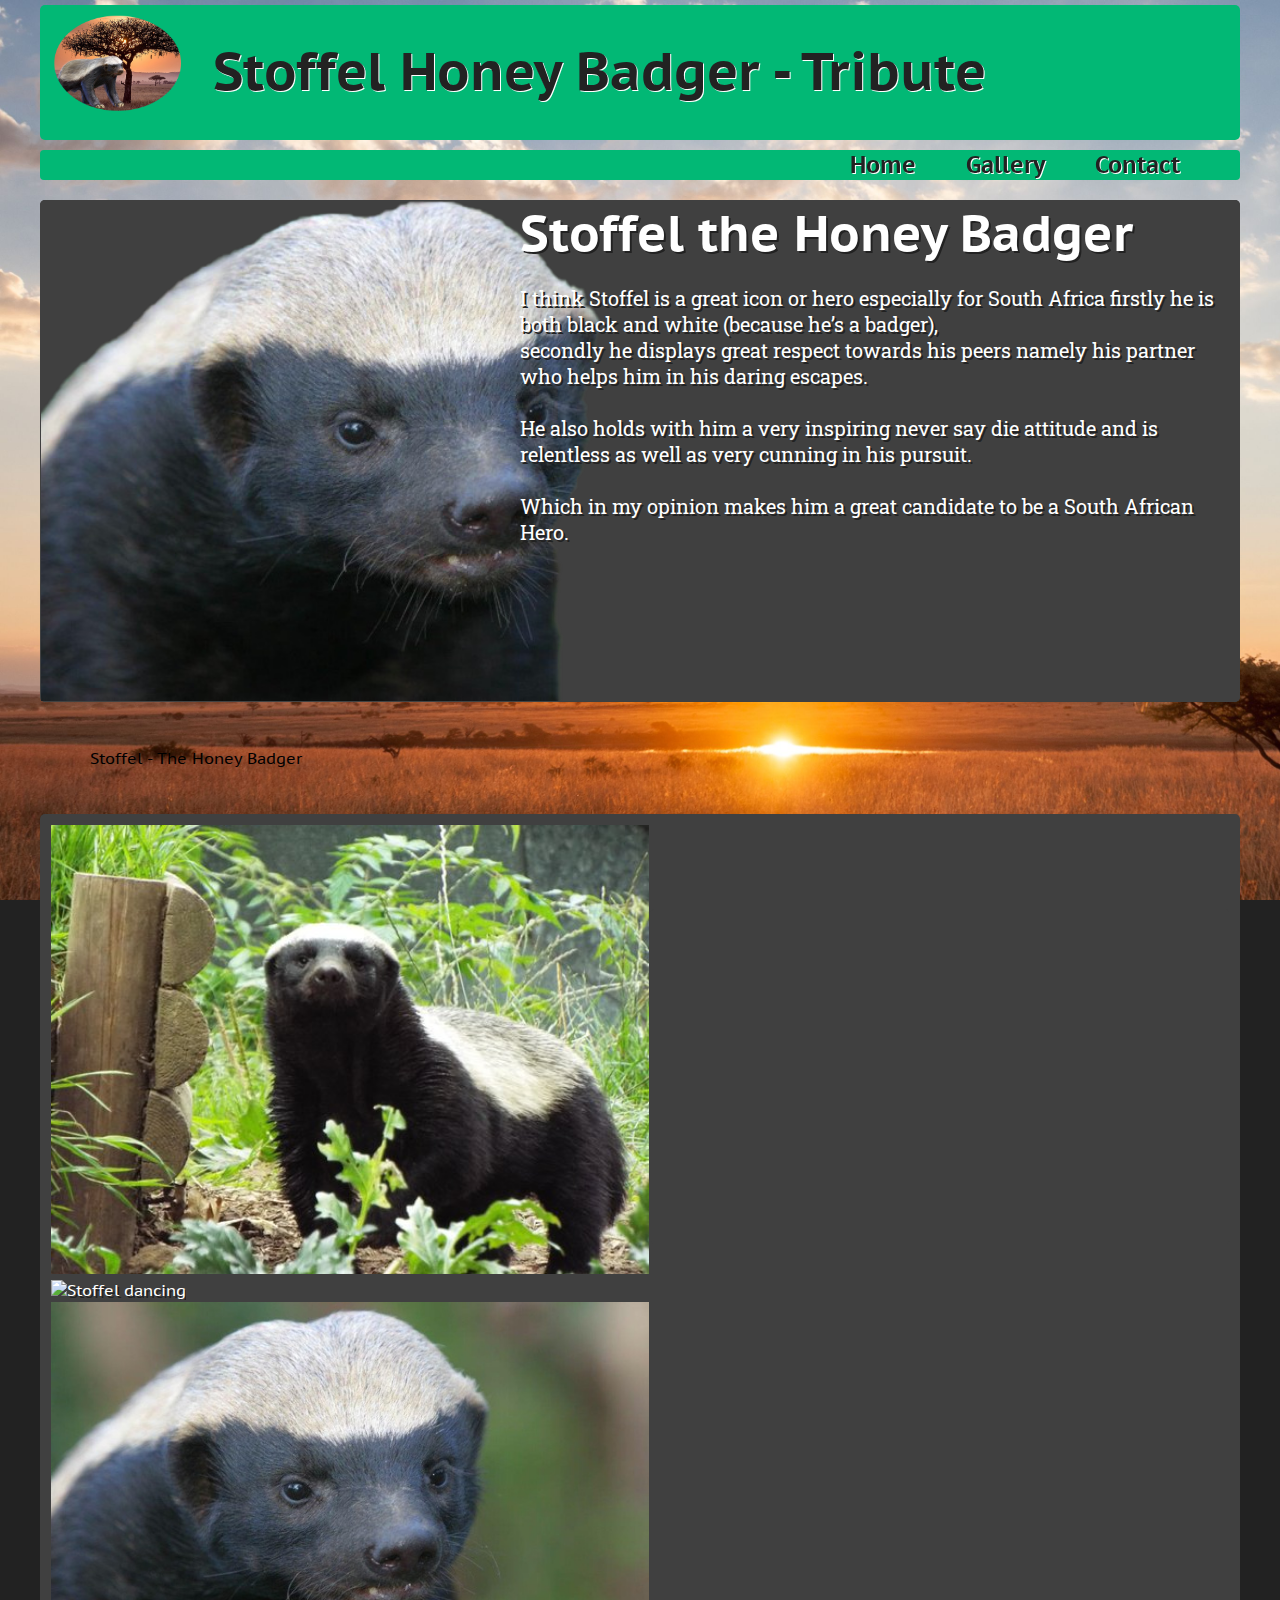
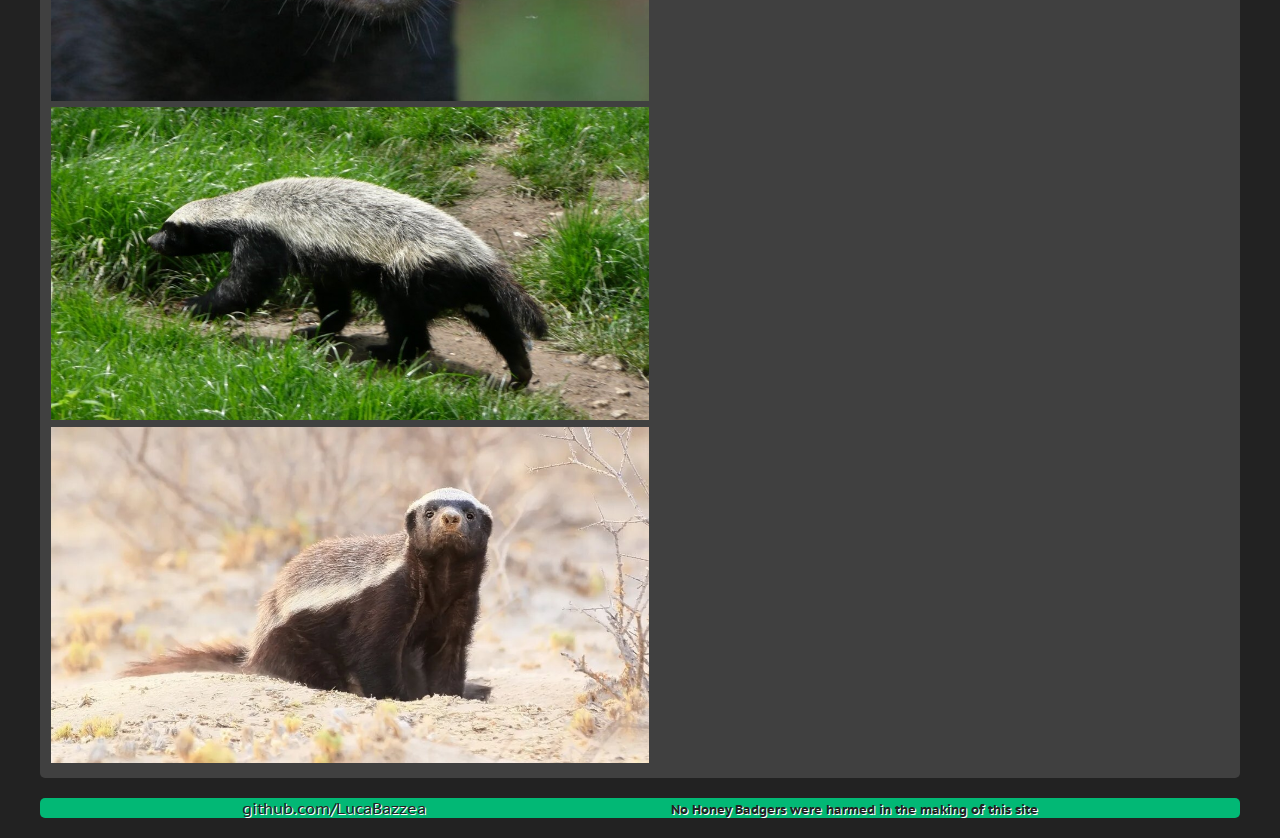
==== commit 9bf47976: "done" ====
--- a/index.html
+++ b/index.html
@@ -90,18 +90,18 @@
             </div>
         
         <div id="myModal" class="modal">
-            <span class="close">X</span>
-            <img class="modal-img" id="img01">
-            <div id="caption"></div>
+            <p id="close"  onclick=closeR()>X</p>
+            <img id="imgTag" src="">
+            <p id="btn" onclick=imgNext()>></p>
         </div>
 
-        <section id="gallery">
+        <section id="gallery" onclick=openR()>
             <div class="flexbox">
-                <picture><img id="Img1" src="img/gorgeousbadger.jpg" alt="Badger in the brush"></picture>
-                <picture><img src="img/TheStoffel.gif" alt="Stoffel dancing"></picture>
-                <picture><img src="img/Badger2.jpeg" alt="headshot of Stoffel"></picture>
-                <picture><img src="img/badgerfield.jpg" alt="Badger in a field"></picture>
-                <picture><img src="img/sand-badger.jpg" alt="Badger in the sand"></picture>
+                <picture><img class="img" src="img/gorgeousbadger.jpg" alt="Badger in the brush"></picture>
+                <picture><img class="img" src="img/TheStoffel.gif" alt="Stoffel dancing"></picture>
+                <picture><img class="img" src="img/Badger2.jpeg" alt="headshot of Stoffel"></picture>
+                <picture><img class="img" src="img/badgerfield.jpg" alt="Badger in a field"></picture>
+                <picture><img class="img" src="img/sand-badger.jpg" alt="Badger in the sand"></picture>
             </div>
         </section>
         
@@ -109,6 +109,6 @@
             <div class="feet"><a href="https://github.com/LucaBazzea">github.com/LucaBazzea</a></div>
             <h5 class="feet">No Honey Badgers were harmed in the making of this site</h5>
         </footer>
-        <script src="js/modal.js"></script>
+        <script src="js/script.js"></script>
     </body>
 </html>--- a/css/main.css
+++ b/css/main.css
@@ -174,7 +174,7 @@
     text-align: center;
     position: fixed;
     z-index: 1;
-    padding-top: 100px;
+    padding-top: 5px;
     margin: 0; 
     left: 0;
     top: 0;
@@ -185,12 +185,26 @@
     background-color: rgba(0,0,0,0.8);
 }
 
-.close {
+#close {
     color: #ffffff;
-    font-size: 40px;
+    font-size: 30px;
     font-weight: bold;
     float: right;
-    margin: 0 10% 0 0;
+    margin: 0 5% 0 0;
+}
+
+#close:hover {
+    cursor: pointer;
+}
+
+#btn {
+    color: #ffffff;
+    font-size: 50px;
+    font-weight: bold;
+}
+
+#btn:hover {
+    cursor: pointer;
 }
 
 .modal-img {
@@ -441,8 +455,6 @@
     #nav ul li a h2 {
         margin: 5px 0 0 0;
     }
-
-    #hero 
 }
 
 @media screen and (max-width: 470px) {
